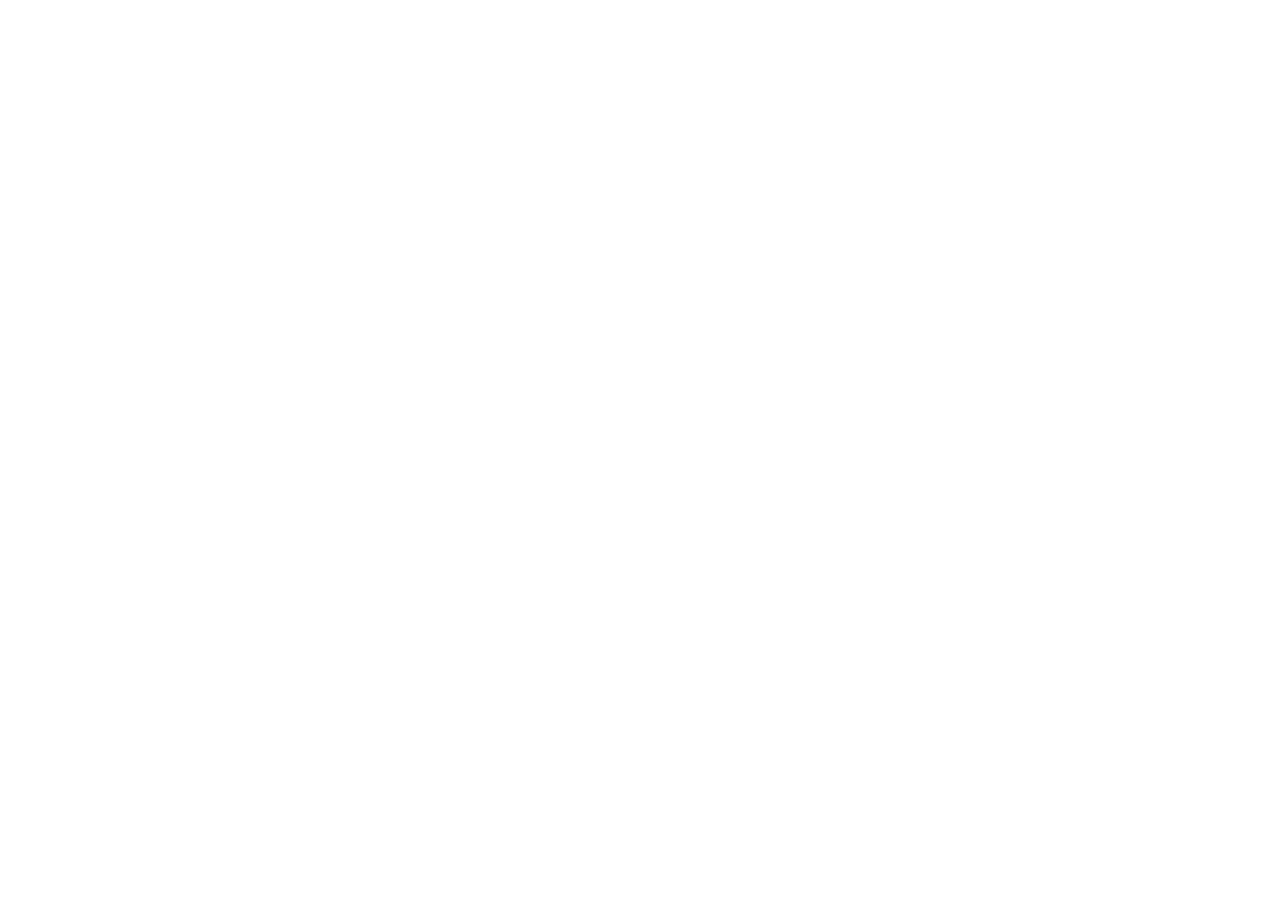
==== index.html @ 389b47c5 "Create index.html" ====
<!DOCTYPE html>
<html lang="pt-br">
<head>
    <meta charset="UTF-8">
    <meta http-equiv="X-UA-Compatible" content="IE=edge">
    <meta name="viewport" content="width=device-width, initial-scale=1.0">
    <link rel="shortcut icon" href="" type="image/x-icon">
    <title>projeto Redes sociais</title>
</head>
<body>
    
</body>
</html>
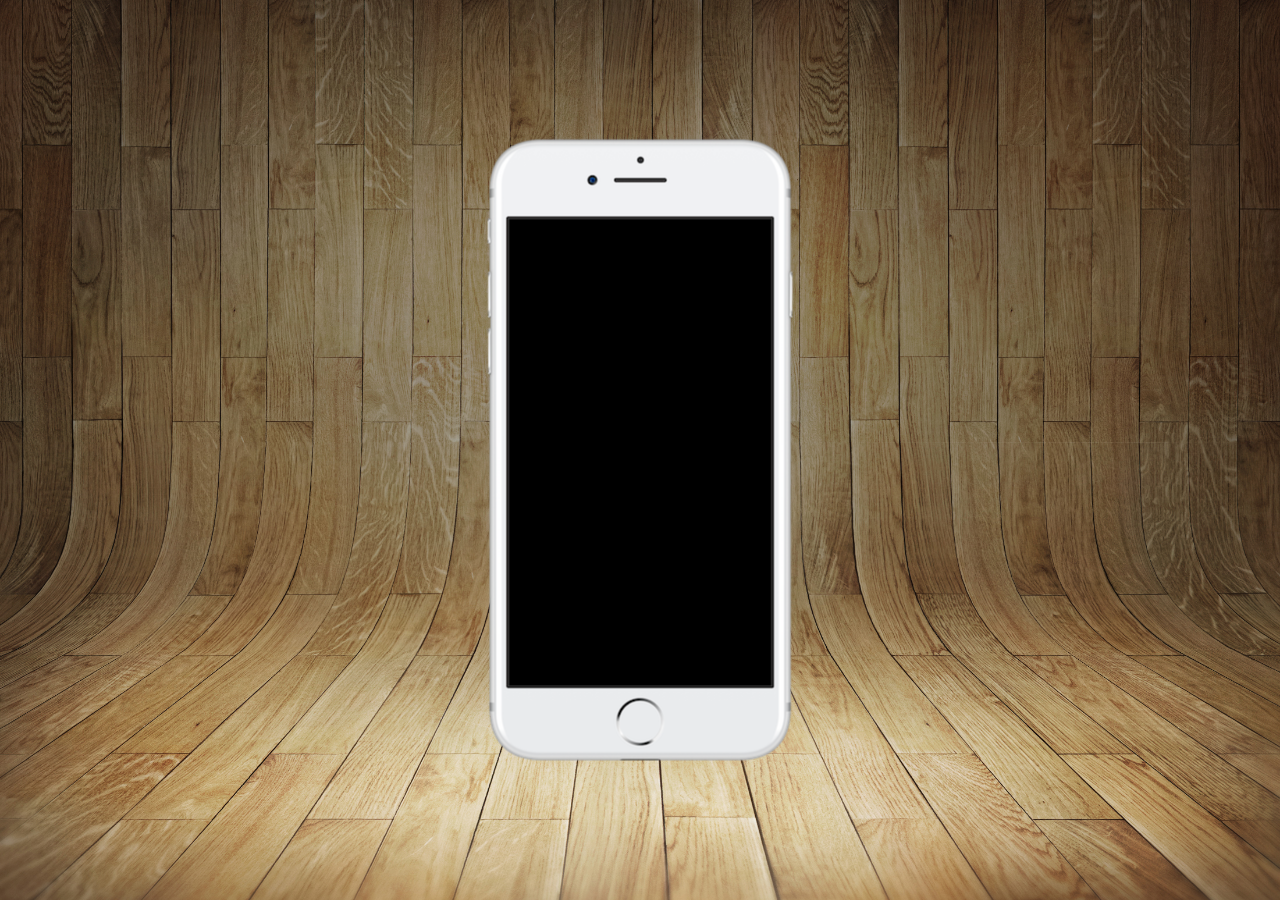
==== commit 77c587f2: "atualizando o projeto" ====
--- a/index.html
+++ b/index.html
@@ -4,10 +4,18 @@
     <meta charset="UTF-8">
     <meta http-equiv="X-UA-Compatible" content="IE=edge">
     <meta name="viewport" content="width=device-width, initial-scale=1.0">
-    <link rel="shortcut icon" href="" type="image/x-icon">
+    <link rel="shortcut icon" href="favicon.ico" type="image/x-icon">
     <title>projeto Redes sociais</title>
+    <link rel="stylesheet" href="estilos/style.css">
 </head>
 <body>
+    <main>
+        <section id="tel">
     
+        </section>
+        <section id="redes-s">
+
+        </section>
+    </main>
 </body>
 </html>--- a/estilos/style.css
+++ b/estilos/style.css
@@ -0,0 +1,36 @@
+@charset "utf-8";
+*{
+margin: 0px;
+padding: 0px;
+font-family: Arial, Helvetica, sans-serif;
+}
+body{
+    height: 100vh;
+    width: 100vw;
+    background-color: black;
+}
+body{
+    background: url('../imagens/fundo-madeira.jpg');
+    background-repeat: no-repeat;
+background-position: top center;
+background-size: cover;
+background-attachment: fixed;
+}
+main{
+    height: 100vh;
+    position: relative;
+   
+}
+section#tel{
+    position: absolute;
+
+    top: 50%;
+    left: 50%;
+    transform: translate(-50%,-50%);
+    height: 627px;
+    width: 311px;
+    
+    background: url(../imagens/frame-iphone.png);
+    background-repeat: no-repeat;
+    
+}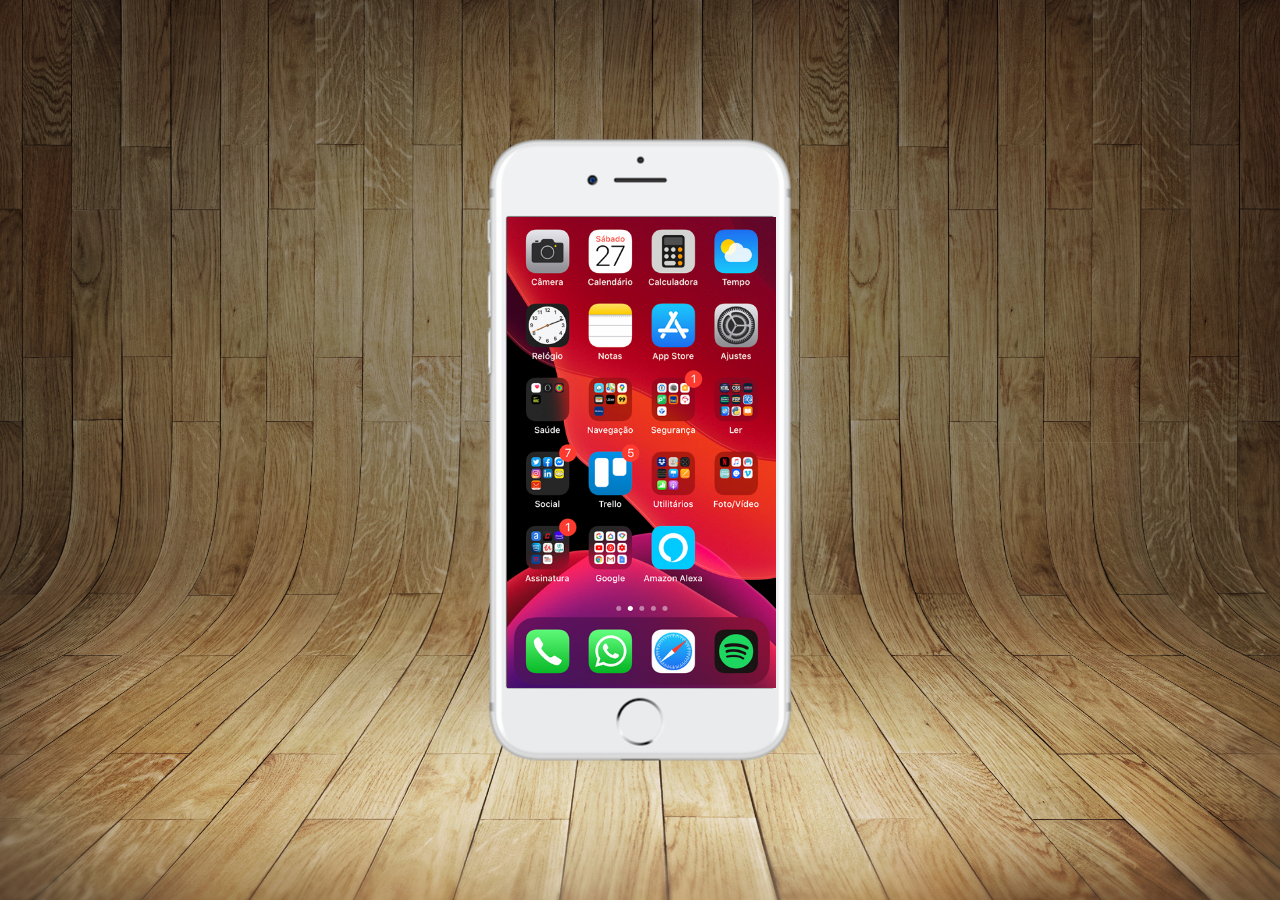
==== commit d69c267e: "criei a tela Home" ====
--- a/index.html
+++ b/index.html
@@ -11,7 +11,7 @@
 <body>
     <main>
         <section id="tel">
-    
+    <iframe src="home.html" name="tela" id="tela" frameborder="0"></iframe>
         </section>
         <section id="redes-s">
 
--- a/estilos/style.css
+++ b/estilos/style.css
@@ -21,6 +21,13 @@
     position: relative;
    
 }
+iframe#tela{
+    position: relative;
+    top: 80px;
+    left:22px;
+    width: 269px;
+    height: 471px;
+}
 section#tel{
     position: absolute;
 
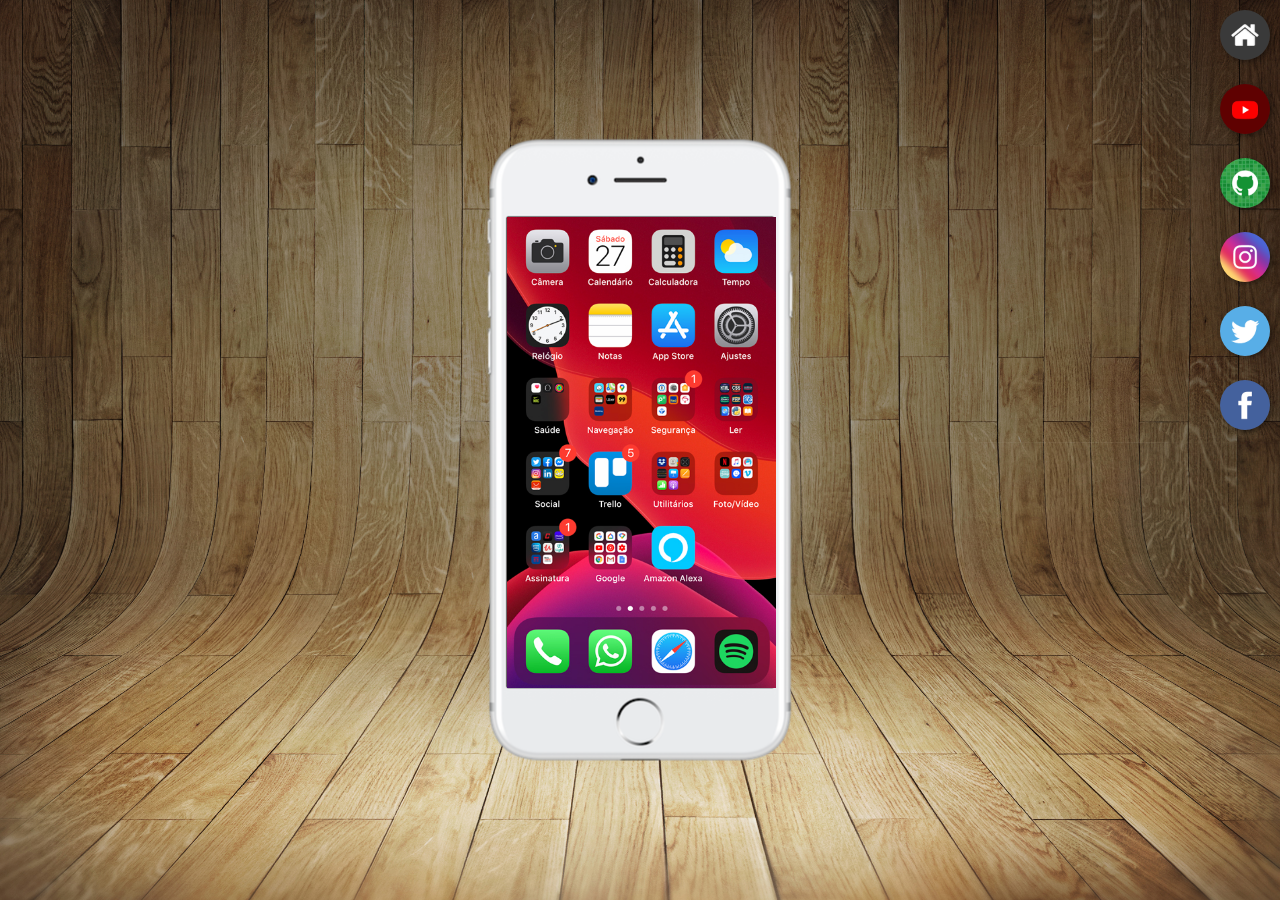
==== commit 1e245e34: "criei botões na lateral" ====
--- a/index.html
+++ b/index.html
@@ -11,10 +11,17 @@
 <body>
     <main>
         <section id="tel">
-    <iframe src="home.html" name="tela" id="tela" frameborder="0"></iframe>
+    <iframe src="home.html" name="tela" id="tela" frameborder="0">
+        seu navegador não ê conpativel com isso
+    </iframe>
         </section>
         <section id="redes-s">
-
+<a href="#" target="tela"><img src="imagens/logo-home.jpg" alt=""></a><br>
+<a href="#" target="tela"><img src="imagens/logo-youtube.jpg" alt=""></a><br>
+<a href="#" target="tela"><img src="imagens/logo-github.jpg" alt=""></a><br>
+<a href="#" target="tela"><img src="imagens/logo-instagram.jpg" alt=""></a><br>
+<a href="#" target="tela"><img src="imagens/logo-twitter.jpg" alt=""></a><br>
+<a href="#" target="tela"><img src="imagens/logo-facebook.jpg" alt=""></a>
         </section>
     </main>
 </body>
--- a/estilos/style.css
+++ b/estilos/style.css
@@ -40,4 +40,20 @@
     background: url(../imagens/frame-iphone.png);
     background-repeat: no-repeat;
     
+}
+section#redes-s{
+    text-align: right;
+}
+img:hover{
+    border: 2px solid rgba(255, 255, 255, 0.622);
+transform: translate(-3px,-3px);
+box-shadow: 5px 5px 10px rgba(0, 0, 0, 0.624);
+transition: transform .3s;
+}
+img{
+    width: 50px;
+    margin: 10px;
+    border-radius: 50%;
+    box-shadow: 2px 2px 5px rgba(0, 0, 0, 0.400);
+    box-sizing: border-box;
 }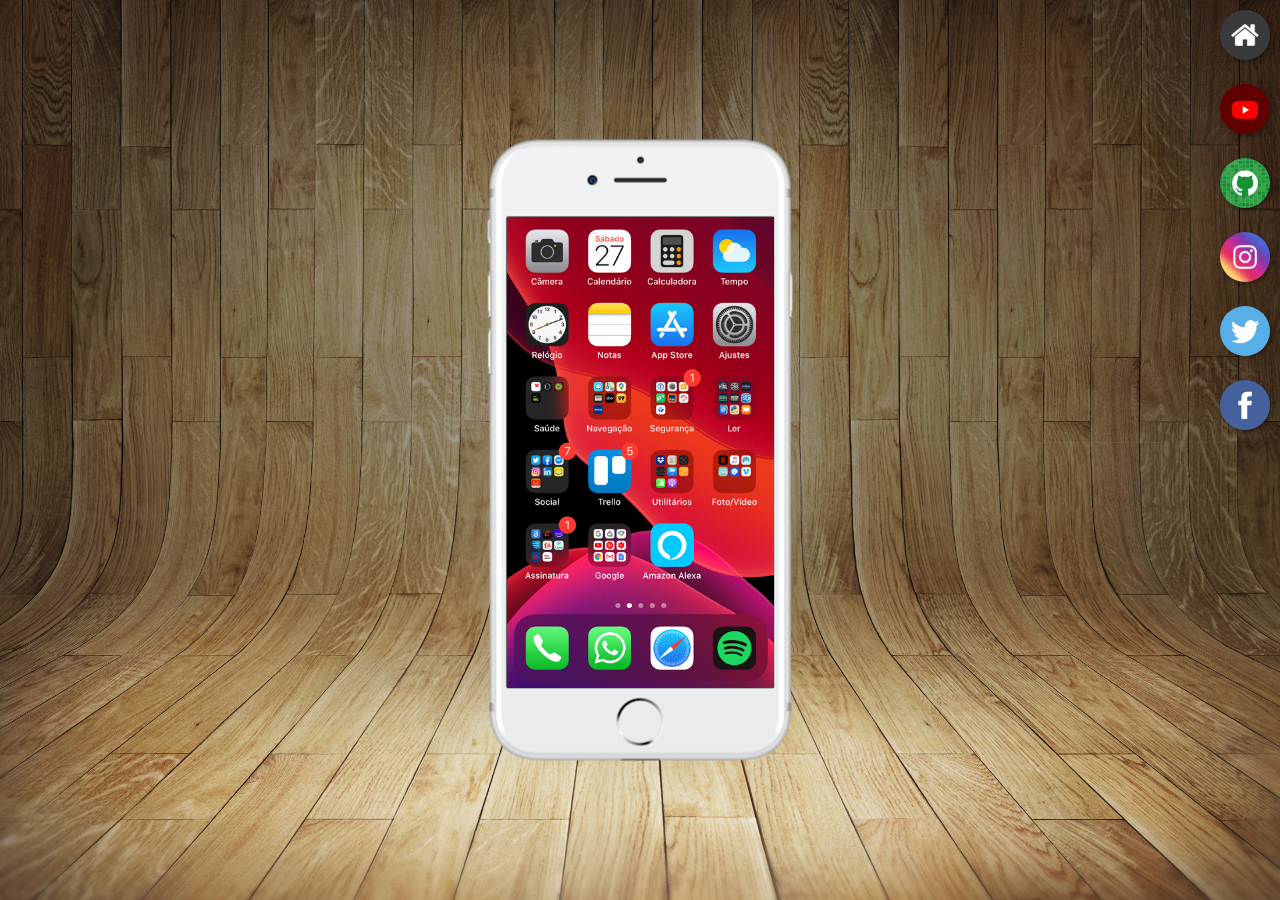
==== commit 9e912854: "atualizando o projeto" ====
--- a/index.html
+++ b/index.html
@@ -7,6 +7,7 @@
     <link rel="shortcut icon" href="favicon.ico" type="image/x-icon">
     <title>projeto Redes sociais</title>
     <link rel="stylesheet" href="estilos/style.css">
+
 </head>
 <body>
     <main>
@@ -16,9 +17,9 @@
     </iframe>
         </section>
         <section id="redes-s">
-<a href="#" target="tela"><img src="imagens/logo-home.jpg" alt=""></a><br>
-<a href="#" target="tela"><img src="imagens/logo-youtube.jpg" alt=""></a><br>
-<a href="#" target="tela"><img src="imagens/logo-github.jpg" alt=""></a><br>
+<a href="home.html" target="tela"><img src="imagens/logo-home.jpg" alt=""></a><br>
+<a href="youtube.html" target="tela"><img src="imagens/logo-youtube.jpg" alt=""></a><br>
+<a href="github.html" target="tela"><img src="imagens/logo-github.jpg" alt=""></a><br>
 <a href="#" target="tela"><img src="imagens/logo-instagram.jpg" alt=""></a><br>
 <a href="#" target="tela"><img src="imagens/logo-twitter.jpg" alt=""></a><br>
 <a href="#" target="tela"><img src="imagens/logo-facebook.jpg" alt=""></a>
--- a/estilos/style.css
+++ b/estilos/style.css
@@ -25,7 +25,7 @@
     position: relative;
     top: 80px;
     left:22px;
-    width: 269px;
+    width: 267px;
     height: 471px;
 }
 section#tel{
@@ -50,6 +50,10 @@
 box-shadow: 5px 5px 10px rgba(0, 0, 0, 0.624);
 transition: transform .3s;
 }
+::-webkit-scrollbar{
+    width: 0px;
+    height: 0px;
+}
 img{
     width: 50px;
     margin: 10px;
